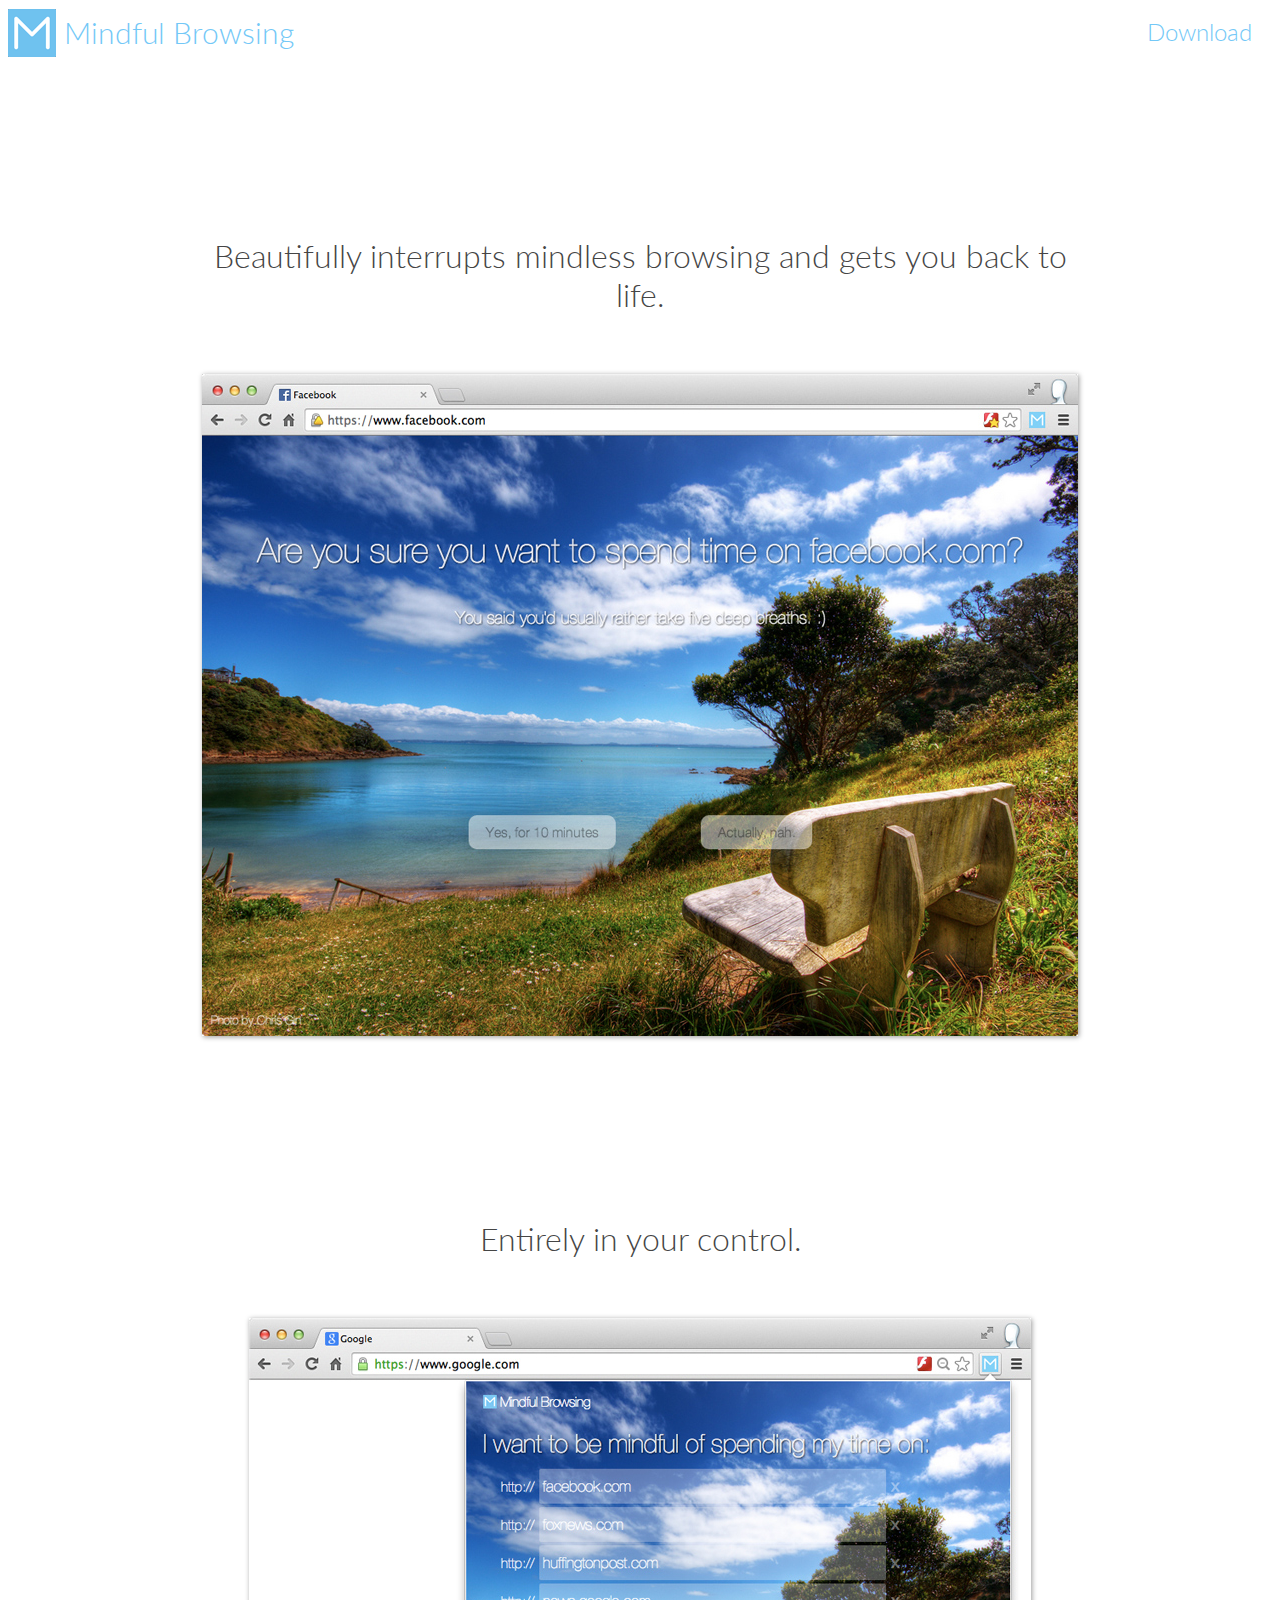
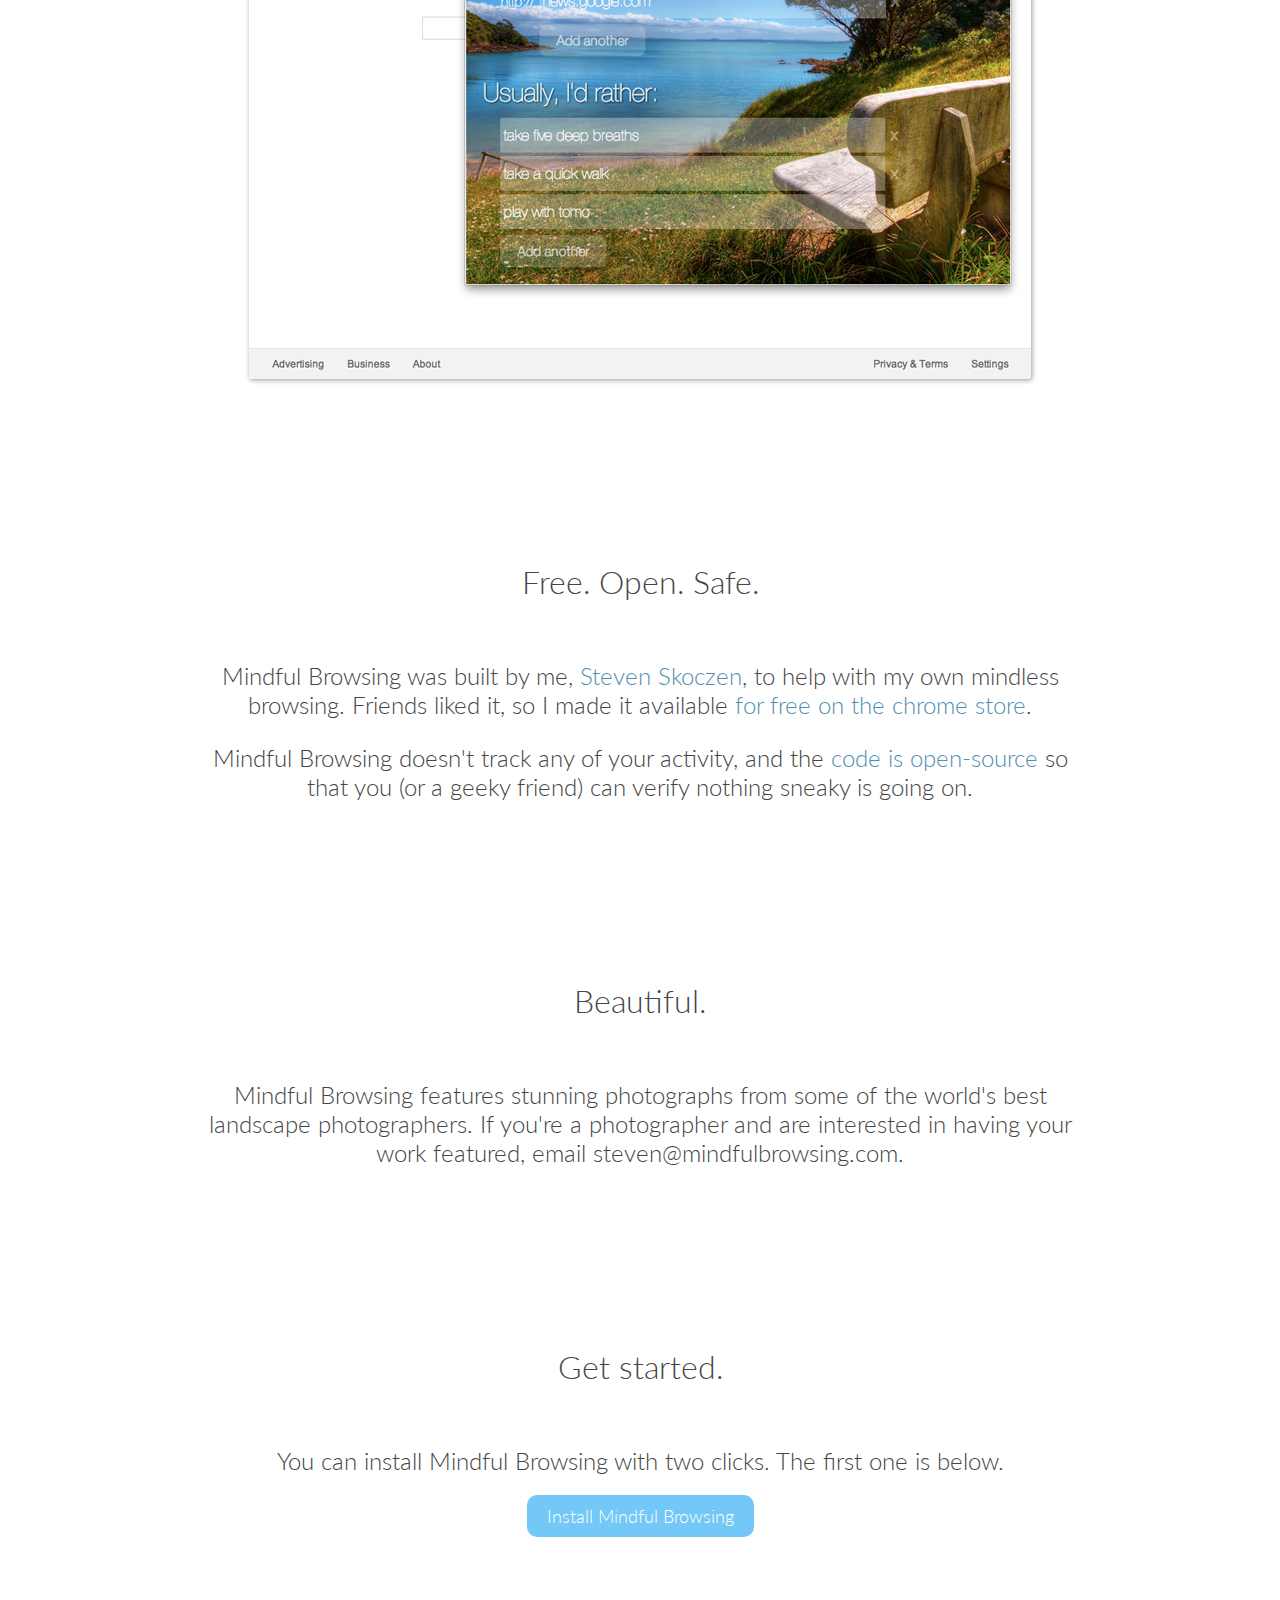
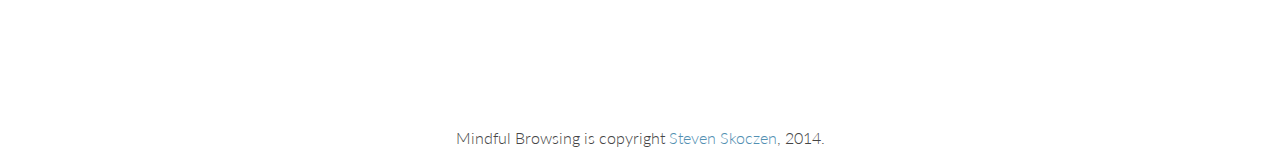
==== site/index.html @ ecfa7abe "Web site looking' good!" ====
<!DOCTYPE html>
<html>
<head>
    <meta charset="utf-8">
    <meta http-equiv="X-UA-Compatible" content="IE=edge">
    <title>Mindful Browsing</title>
    <link rel="stylesheet" href="./css/mindful.css">
    <link href='http://fonts.googleapis.com/css?family=Lato:100,300,400' rel='stylesheet' type='text/css'>
</head>
<body>
    <div class="nav">
        <div class="logo"><a href="http://mindfulbrowsing.org/"><img src="./img/icon48.png"/>Mindful Browsing</a></div>
        <div class="download"><a href="http://chrome.com/">Download</a></div>
    </div>


    <div class="content">
        <h1>Beautifully interrupts mindless browsing and gets you back to life.</h1>

        <img src="./img/screenshot-sky.jpg"/>

        <h1>Entirely in your control.</h1>

        <img src="./img/screenshot-panel.jpg"/>

        <h1>Free. Open. Safe.</h1>


        <p>Mindful Browsing was built by me, <a href="http://stevenskoczen.com">Steven Skoczen</a>, to help with my own mindless browsing.  Friends liked it, so I made it available <a href="http://chrome.com">for free on the chrome store</a>.</p>

        <p>Mindful Browsing doesn't track any of your activity, and the <a href="https://github.com/skoczen/mindful-browsing">code is open-source</a> so that you (or a geeky friend) can verify nothing sneaky is going on.</p>


        <h1>Beautiful.</h1>

        <p>Mindful Browsing features stunning photographs from some of the world's best landscape photographers.  If you're a photographer and are interested in having your work featured, email steven@mindfulbrowsing.com.</p>

        <h1>Get started.</h1>

        <p>You can install Mindful Browsing with two clicks. The first one is below.</p>

        <p><a href="http://chrome.com" class="button">Install Mindful Browsing</a></p>

    </div>
    <div class="footer">
        Mindful Browsing is copyright <a href="http://stevenskoczen.com">Steven Skoczen</a>, 2014.
    </div>
</body>
</html>
---- site/css/mindful.css ----
body {
    font-size: 16px;
    font-family: Lato, "Helvetica Neue", sans-serif;
    font-weight: 300;
    text-align: center;
    color: #454545;
}
h1, h2, h3, h4, h5, h6 {
    font-weight: 100;
}
a {
    color: #518fb2;
    text-decoration: none;
}
.nav {
    color: #73c8f7;
    font-size: 30px;
    text-align: left;
    position: relative;
    height: 48px;
    font-weight: 300;
}
.logo {
    display: inline-block;
    left: 0;
    max-width: 300px;
    text-align: left;
}
.logo img {
    padding: 0 8px 8px 0;
    vertical-align: middle;    
    line-height: 48px;
}
.nav a {
    text-decoration: none;
    vertical-align: middle;
    line-height: 48px;
    color: #73c8f7;
    
}
.download {
    position: absolute;
    right: 0;
    top: 0;
    font-size: 24px;
    padding: 0 20px ;
}
h1 {
    margin: 180px 0 60px 0;
    font-weight: 300;
}
.content {
    width: 900px;
    margin: 0 auto 200px auto;
}
.content p {
    font-size: 24px;
}
.content img {
    /*border: 1px solid #EEE;*/
    box-shadow: 1px 1px 5px rgba(0,0,0,0.4)
}
.button {
    padding: 10px 20px;
    background-color: #73c8f7;
    color: #FFF;
    border-radius: 10px;
    font-size: 18px;
}
.button:hover {
    background-color: #6cbbe7;
}
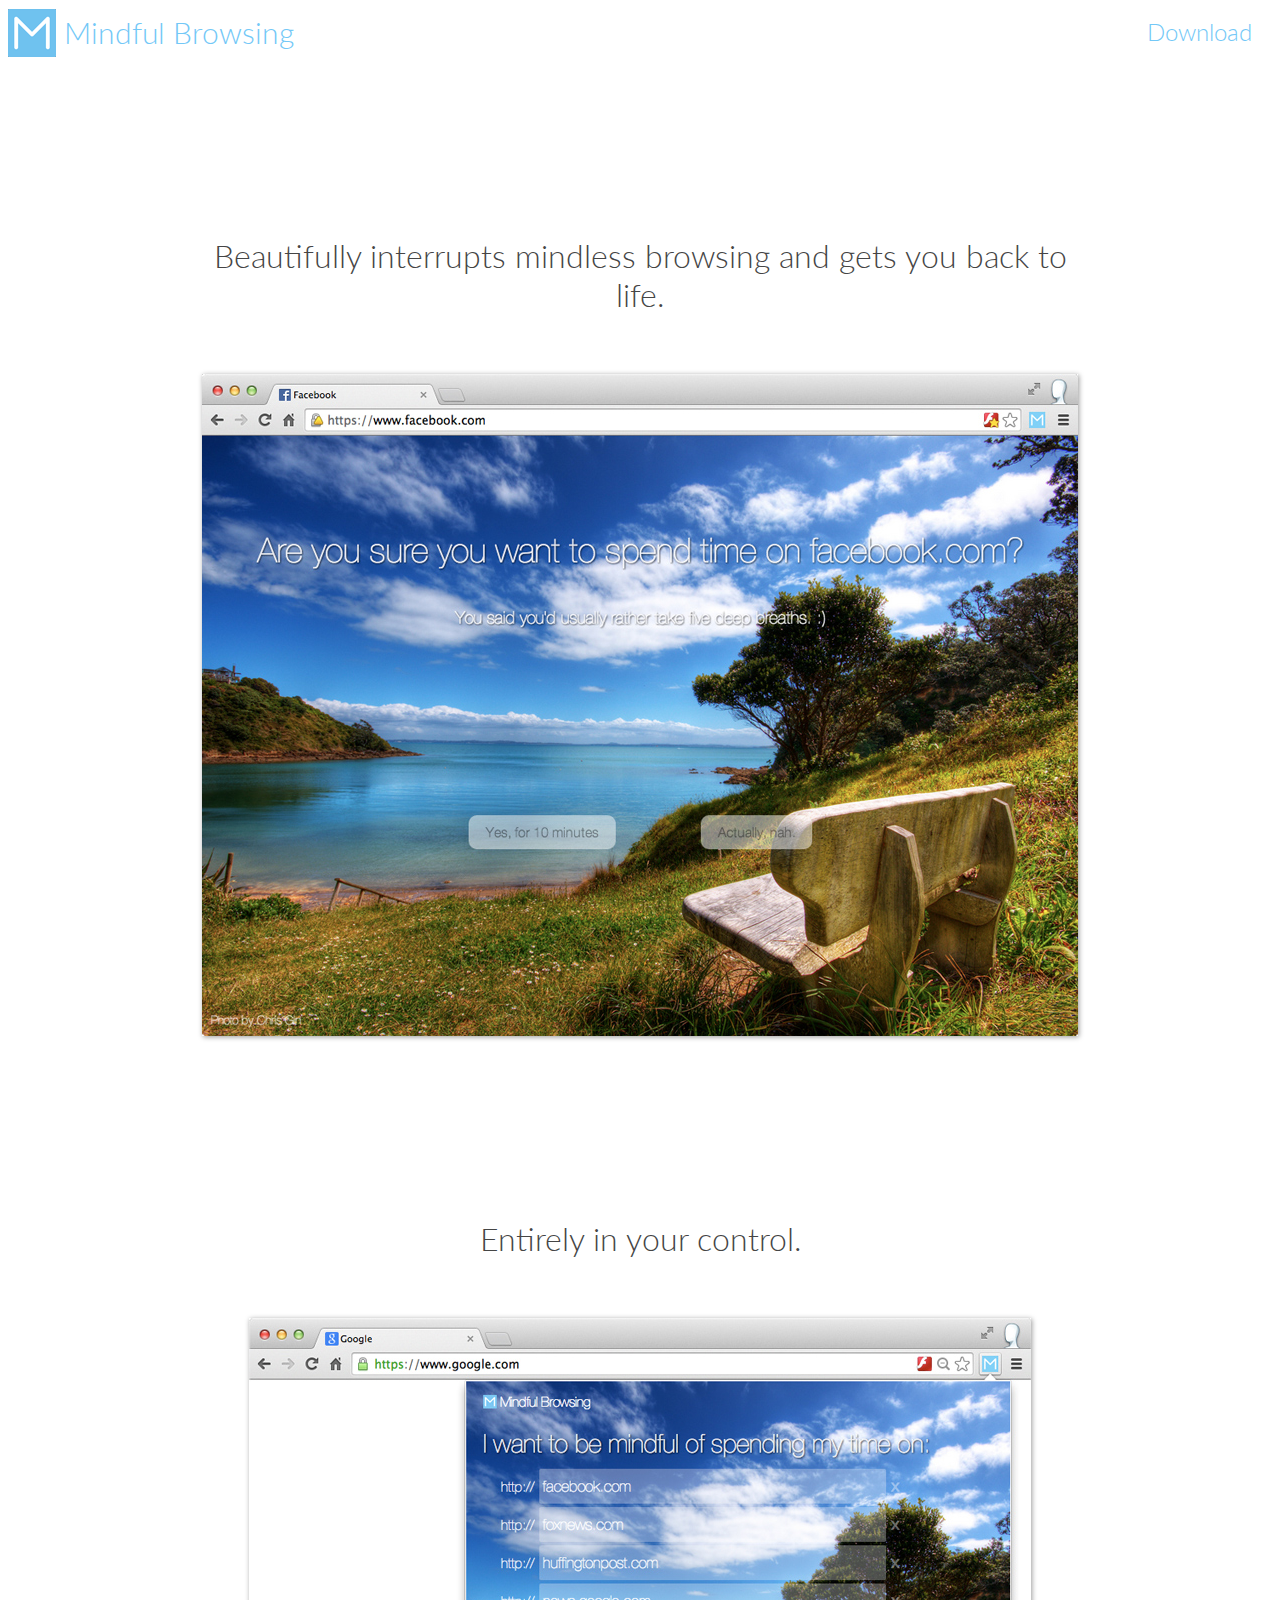
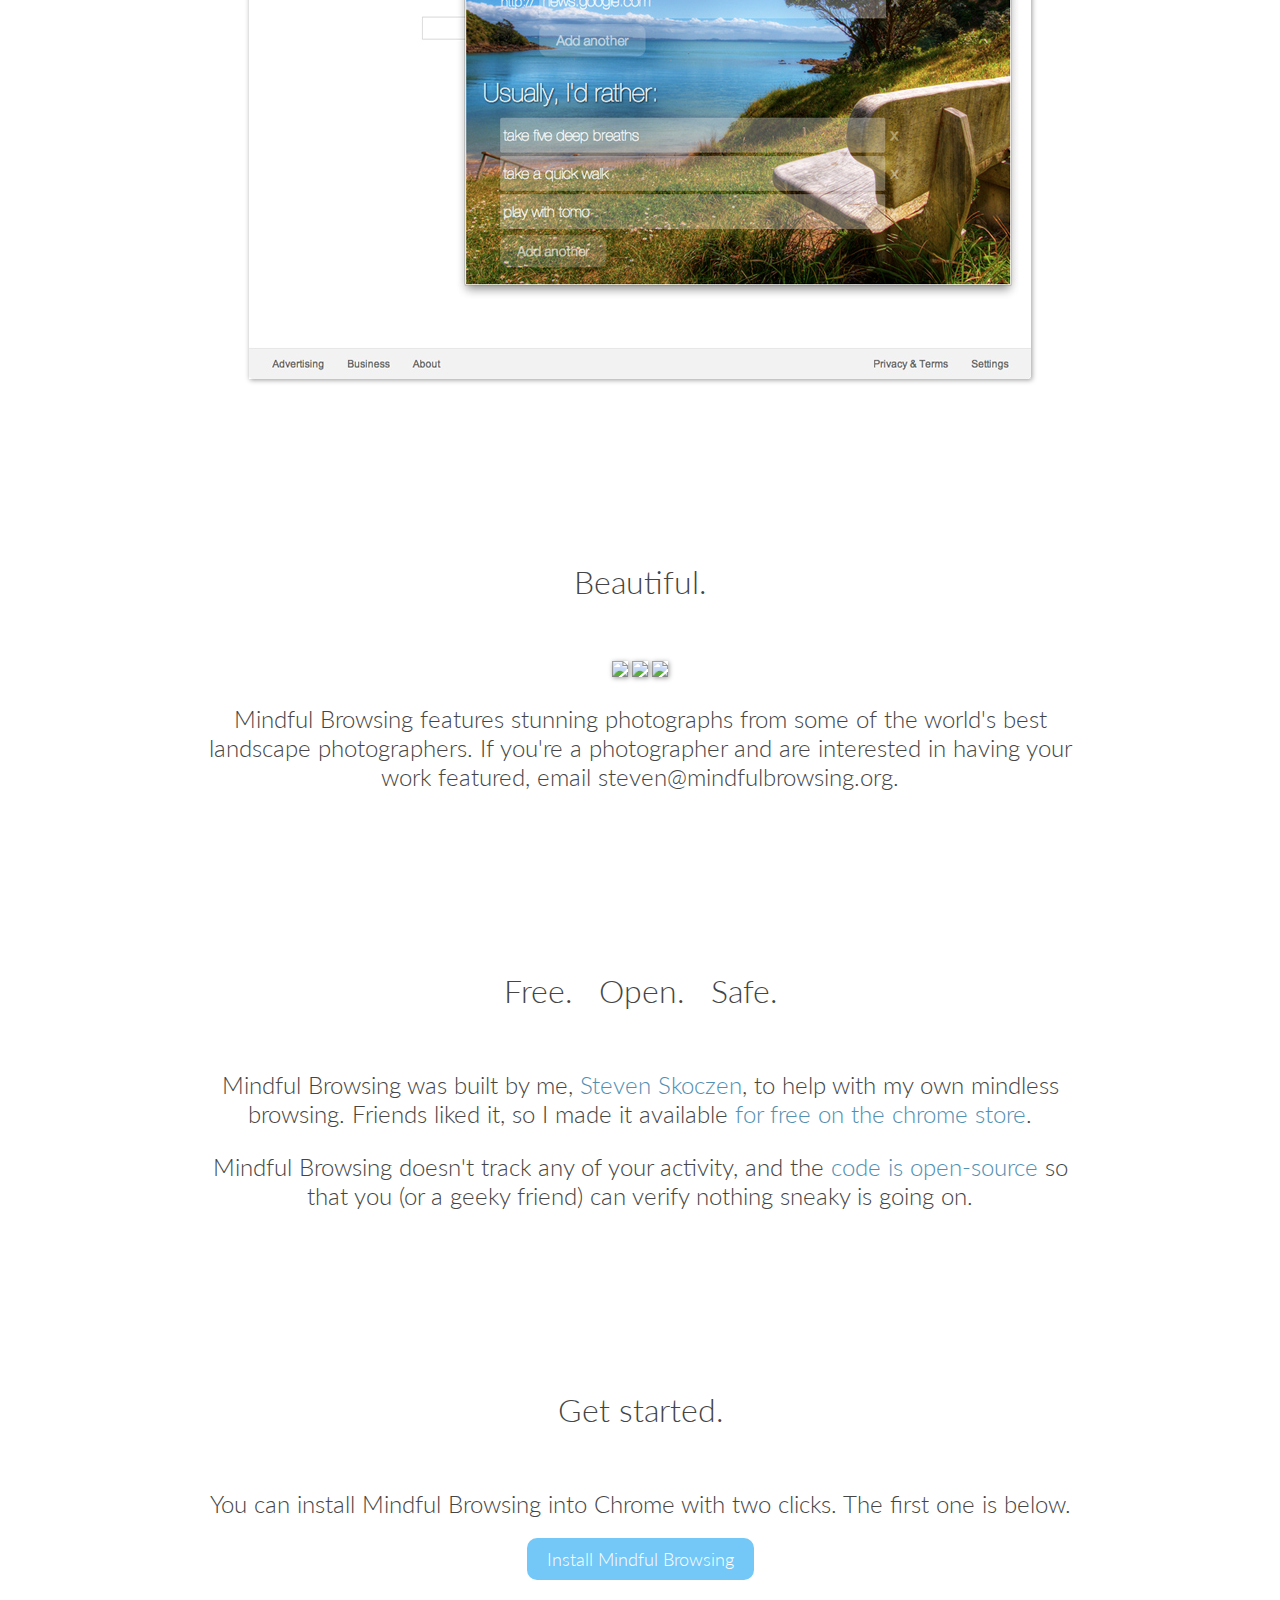
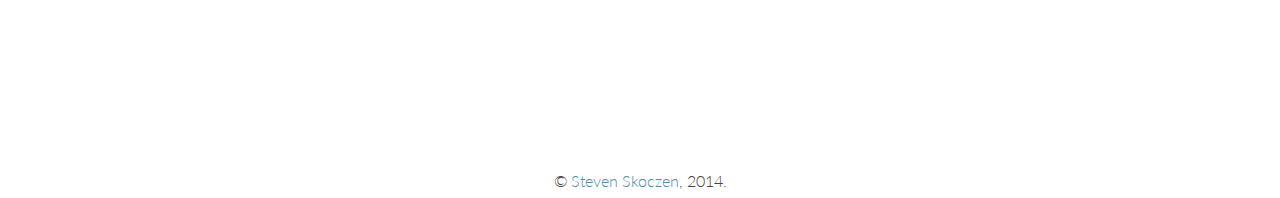
==== commit 08b3a1f2: "Updates with real chrome store url - we're live!" ====
--- a/site/index.html
+++ b/site/index.html
@@ -4,46 +4,75 @@
     <meta charset="utf-8">
     <meta http-equiv="X-UA-Compatible" content="IE=edge">
     <title>Mindful Browsing</title>
+    <meta name="description" content="Beautifully interrupts mindless browsing and gets you back to life.  A Google Chrome extension.">
+
+    <!-- Google Authorship and Publisher Markup --> 
+    <link rel="author" href="Steven Skoczen">
+    <!-- <link rel="publisher" href=” https://plus.google.com/[Google+_Page_Profile]"/> -->
+
+    <!-- Schema.org markup for Google+ --> 
+    <meta itemprop="name" content="Mindful Browsing"> 
+    <meta itemprop="description" content="Beautifully interrupts mindless browsing and gets you back to life.  A Google Chrome extension."> 
+    <meta itemprop="author" content="Steven Skoczen"> 
+    <meta itemprop="provider" content="Mindful Browsing"> 
+
+    <!-- Open Graph data --> 
+    <meta property="og:title" content="Mindful Browsing" /> 
+    <meta property="og:type" content="website" /> 
+    <meta property="og:url" content="http://www.mindfulbrowsing.org/" />
+    <meta property="og:image" content=" http://mindfulbrowsing.org/img/screenshot-sky.jpg" />
+    <meta property="og:description" content="Beautifully interrupts mindless browsing and gets you back to life.  A Google Chrome extension." /> 
+    <meta property="og:site_name" content="Mindful Browsing" /> 
+
+
     <link rel="stylesheet" href="./css/mindful.css">
     <link href='http://fonts.googleapis.com/css?family=Lato:100,300,400' rel='stylesheet' type='text/css'>
+    <link rel="icon" href="./img/icon128.png">
 </head>
 <body>
     <div class="nav">
         <div class="logo"><a href="http://mindfulbrowsing.org/"><img src="./img/icon48.png"/>Mindful Browsing</a></div>
-        <div class="download"><a href="http://chrome.com/">Download</a></div>
+        <div class="download"><a href="https://chrome.google.com/webstore/detail/cciemibfcmeeiijeefebhojenhnpoibc/">Download</a></div>
     </div>
 
 
     <div class="content">
         <h1>Beautifully interrupts mindless browsing and gets you back to life.</h1>
 
-        <img src="./img/screenshot-sky.jpg"/>
+        <img class="hero" src="./img/screenshot-sky.jpg"/>
 
         <h1>Entirely in your control.</h1>
 
-        <img src="./img/screenshot-panel.jpg"/>
-
-        <h1>Free. Open. Safe.</h1>
-
-
-        <p>Mindful Browsing was built by me, <a href="http://stevenskoczen.com">Steven Skoczen</a>, to help with my own mindless browsing.  Friends liked it, so I made it available <a href="http://chrome.com">for free on the chrome store</a>.</p>
-
-        <p>Mindful Browsing doesn't track any of your activity, and the <a href="https://github.com/skoczen/mindful-browsing">code is open-source</a> so that you (or a geeky friend) can verify nothing sneaky is going on.</p>
+        <img class="hero" src="./img/screenshot-panel.jpg"/>
 
 
         <h1>Beautiful.</h1>
 
-        <p>Mindful Browsing features stunning photographs from some of the world's best landscape photographers.  If you're a photographer and are interested in having your work featured, email steven@mindfulbrowsing.com.</p>
+        <div class="gallery">
+            <img src="./img/screenshot-red-clouds-small.jpg"/>
+            <img src="./img/screenshot-savannah-sunset-small.jpg"/>
+            <img src="./img/screenshot-tree-small.jpg"/>
+        </div>
+
+        <p>Mindful Browsing features stunning photographs from some of the world's best landscape photographers.  If you're a photographer and are interested in having your work featured, email steven@mindfulbrowsing.org.</p>
+
+
+        <h1>Free. &nbsp; Open. &nbsp; Safe.</h1>
+
+
+        <p>Mindful Browsing was built by me, <a href="http://stevenskoczen.com">Steven Skoczen</a>, to help with my own mindless browsing.  Friends liked it, so I made it available <a href="https://chrome.google.com/webstore/detail/cciemibfcmeeiijeefebhojenhnpoibc/">for free on the chrome store</a>.</p>
+
+        <p>Mindful Browsing doesn't track any of your activity, and the <a href="https://github.com/skoczen/mindful-browsing">code is open-source</a> so that you (or a geeky friend) can verify nothing sneaky is going on.</p>
 
         <h1>Get started.</h1>
 
-        <p>You can install Mindful Browsing with two clicks. The first one is below.</p>
+        <p>You can install Mindful Browsing into Chrome with two clicks. The first one is below.</p>
 
-        <p><a href="http://chrome.com" class="button">Install Mindful Browsing</a></p>
+        <p class="download_block"><a href="https://chrome.google.com/webstore/detail/cciemibfcmeeiijeefebhojenhnpoibc/" class="button">Install Mindful Browsing</a></p>
 
     </div>
     <div class="footer">
-        Mindful Browsing is copyright <a href="http://stevenskoczen.com">Steven Skoczen</a>, 2014.
+        &copy; <a href="http://stevenskoczen.com">Steven Skoczen</a>, 2014.
     </div>
 </body>
 </html>